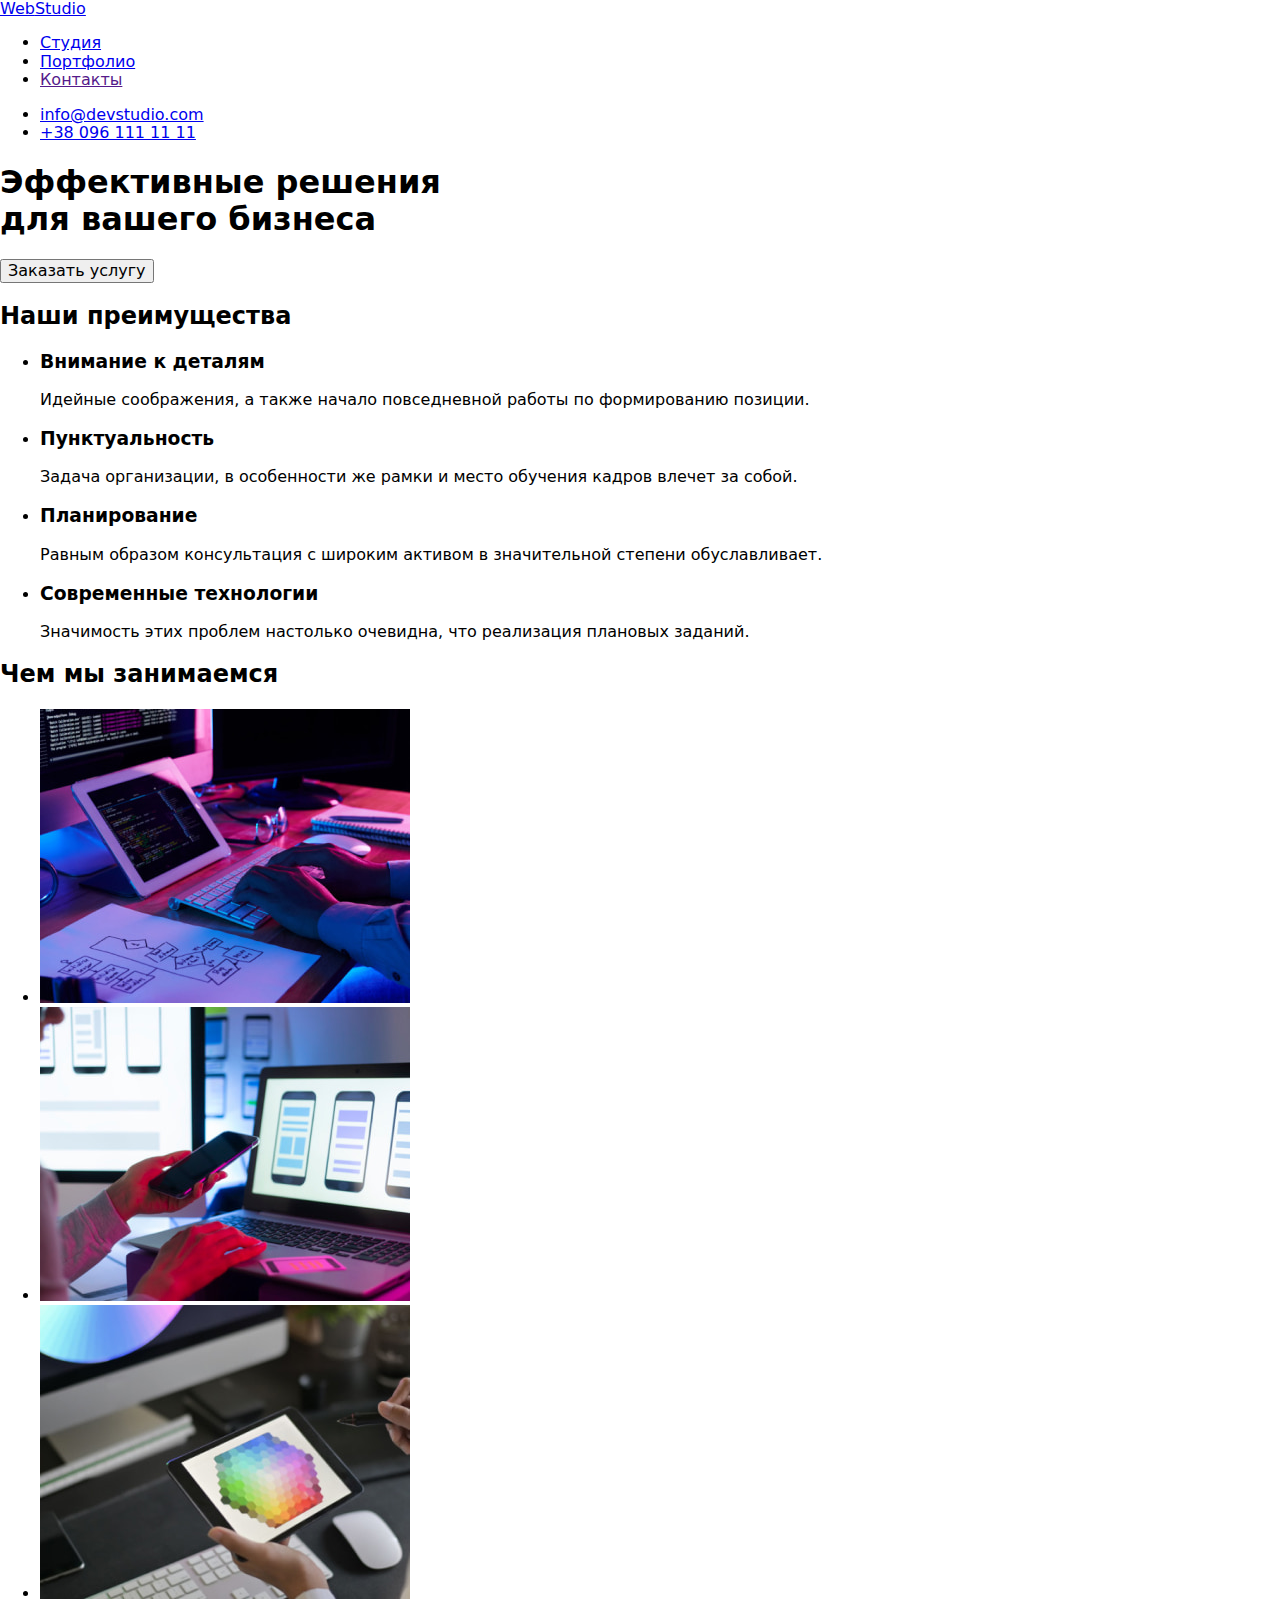
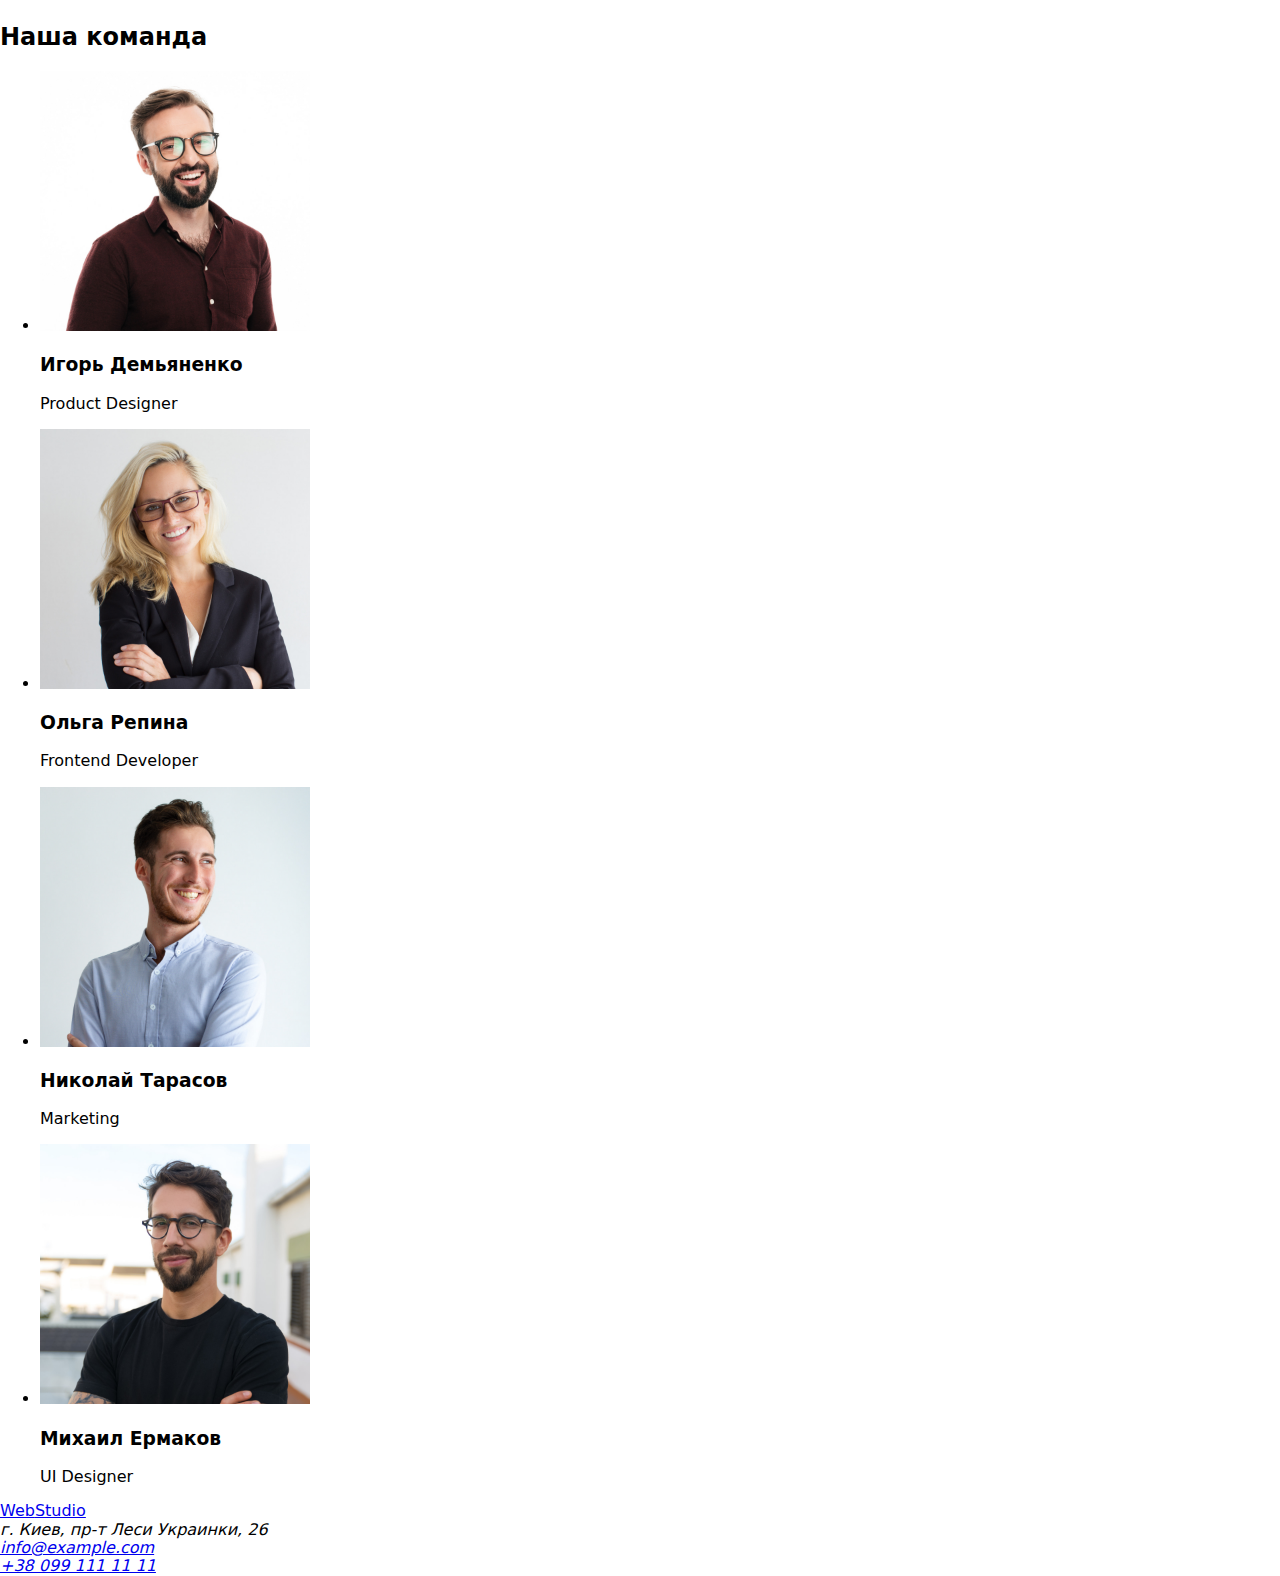
==== index.html @ 4e8e7ebc "обновила index.html согласно позиционирования" ====
<!DOCTYPE html>
<html lang="ru">
  <head>
    <meta charset="UTF-8" />
    <meta http-equiv="X-UA-Compatible" content="IE=edge" />
    <meta name="viewport" content="width=device-width, initial-scale=1.0" />
    <title>Document</title>
    <link rel="preconnect" href="https://fonts.googleapis.com" />
    <link rel="preconnect" href="https://fonts.gstatic.com" crossorigin />
    <link
      href="https://fonts.googleapis.com/css2?family=Raleway:wght@700&family=Roboto:wght@400;500;700;900&display=swap"
      rel="stylesheet"
    />
    <link rel="stylesheet" href="https://cdnjs.cloudflare.com/ajax/libs/modern-normalize/1.1.0/modern-normalize.min.css">
    <link rel="stylesheet" href="./css/styles.css" />
  </head>
  <body class="page">
    <!--Шапка сайта-->
    <header class="page-header">
      <div class="container">
      <nav class="navigation">
        <a href="./index.html" lang="en" class="logo"
          ><span class="accent">Web</span>Studio</a
        >
        <ul class="site-nav">
          <li><a href="./index.html" class="link current">Студия</a></li>
          <li><a href="./portfolio.html" class="link">Портфолио</a></li>
          <li><a href="" class="link">Контакты</a></li>
        </ul>
      </nav>
      <ul class="auth-nav">
        <li>
          <a href="mailto:info@devstudio.com" class="link"
            >info@devstudio.com</a
          >
        </li>
        <li><a href="tel:+380961111111" class="link">+38 096 111 11 11</a></li>
      </ul>
    </div>
    </header>
    <div class="container"></div>

    <main>
      <!--Секция заказать услугу-->
      <section class="hero">
        <div class="container">
        <h1 class="hero-title">
          Эффективные решения <br />
          для вашего бизнеса
        </h1>
        <button type="button" class="hero-button">Заказать услугу</button>
      </div>
      </section>
      <!--Секция наши преимущества-->
      <section class="section no-bottom-padding">
        <div class="container">
        <h2 class="section-title">Наши преимущества</h2>
        <ul class="features">
          <li>
            <h3 class="title">Внимание к деталям</h3>
            <p class="text">
              Идейные соображения, а также начало повседневной работы по
              формированию позиции.
            </p>
          </li>
          <li>
            <h3 class="title">Пунктуальность</h3>
            <p class="text">
              Задача организации, в особенности же рамки и место обучения кадров
              влечет за собой.
            </p>
          </li>
          <li>
            <h3 class="title">Планирование</h3>
            <p class="text">
              Равным образом консультация с широким активом в значительной
              степени обуславливает.
            </p>
          </li>
          <li>
            <h3 class="title">Современные технологии</h3>
            <p class="text">
              Значимость этих проблем настолько очевидна, что реализация
              плановых заданий.
            </p>
          </li>
        </ul>
      </div>
      </section>
      <!--Секция чем мы занимаемся-->
      <section class="section">
        <div class="container">
        <h2 class="section-title">Чем мы занимаемся</h2>
        <ul class="work">
          <li>
            <img
              src="./images/img11.jpg"
              alt="пальцы рук печатают на клавиатуре"
              width="370"
              height="294"
            />
          </li>
          <li>
            <img
              src="./images/img12.jpg"
              alt="в левой руке телефон, пальцами правой руки водит по тачпаду макбука"
              width="370"
              height="294"
            />
          </li>
          <li>
            <img
              src="./images/img13.jpg"
              alt="в левой руке планшет, на экране которого электронная цветовая палитра"
              width="370"
              height="294"
            />
          </li>
        </ul>
      </div>
      </section>
      <!--Секция наша команда-->
      <section class="section-team">
        <div class="container">
        <h2 class="section-title">Наша команда</h2>
        <ul class="team">
          <li class="card">
            <img
              src="./images/igor.jpg"
              alt="улыбающийся молодой русый мужчина с бородой в очках"
              width="270"
              height="260"
            />
            <h3 class="title">Игорь Демьяненко</h3>
            <p class="position">Product Designer</p>
          </li>
          <li class="card">
            <img
              src="./images/olya.jpg"
              alt="улыбающаяся молодая девушка блондинка в очках с веснушками"
              width="270"
              height="260"
            />
            <h3 class="title">Ольга Репина</h3>
            <p class="position">Frontend Developer</p>
          </li>
          <li class="card">
            <img
              src="./images/kolya.jpg"
              alt="улыбающийся молодой рыжий мужчина с бородкой"
              width="270"
              height="260"
            />
            <h3 class="title">Николай Тарасов</h3>
            <p class="position">Marketing</p>
          </li>
          <li class="card">
            <img
              src="./images/misha.jpg"
              alt="молодой мужчина брюнет в очках"
              width="270"
              height="260"
            />
            <h3 class="title">Михаил Ермаков</h3>
            <p class="position">UI Designer</p>
          </li>
        </ul>
      </div>
      </section>
    </main>
    <!--Футер-->
    <footer class="footer">
      <div class="container">
      <a href="./index.html" lang="en" class="footer-logo"
        ><span class="accent">Web</span>Studio</a
      >
      <address class="adress">
        <span class="postal">г. Киев, пр-т Леси Украинки, 26</span><br />
        <a href="mailto:info@example.com" class="email">info@example.com</a
        ><br />
        <a href="tel:+380991111111" class="tel">+38 099 111 11 11</a>
      </address>
    </div>
    </footer>
  </body>
</html>
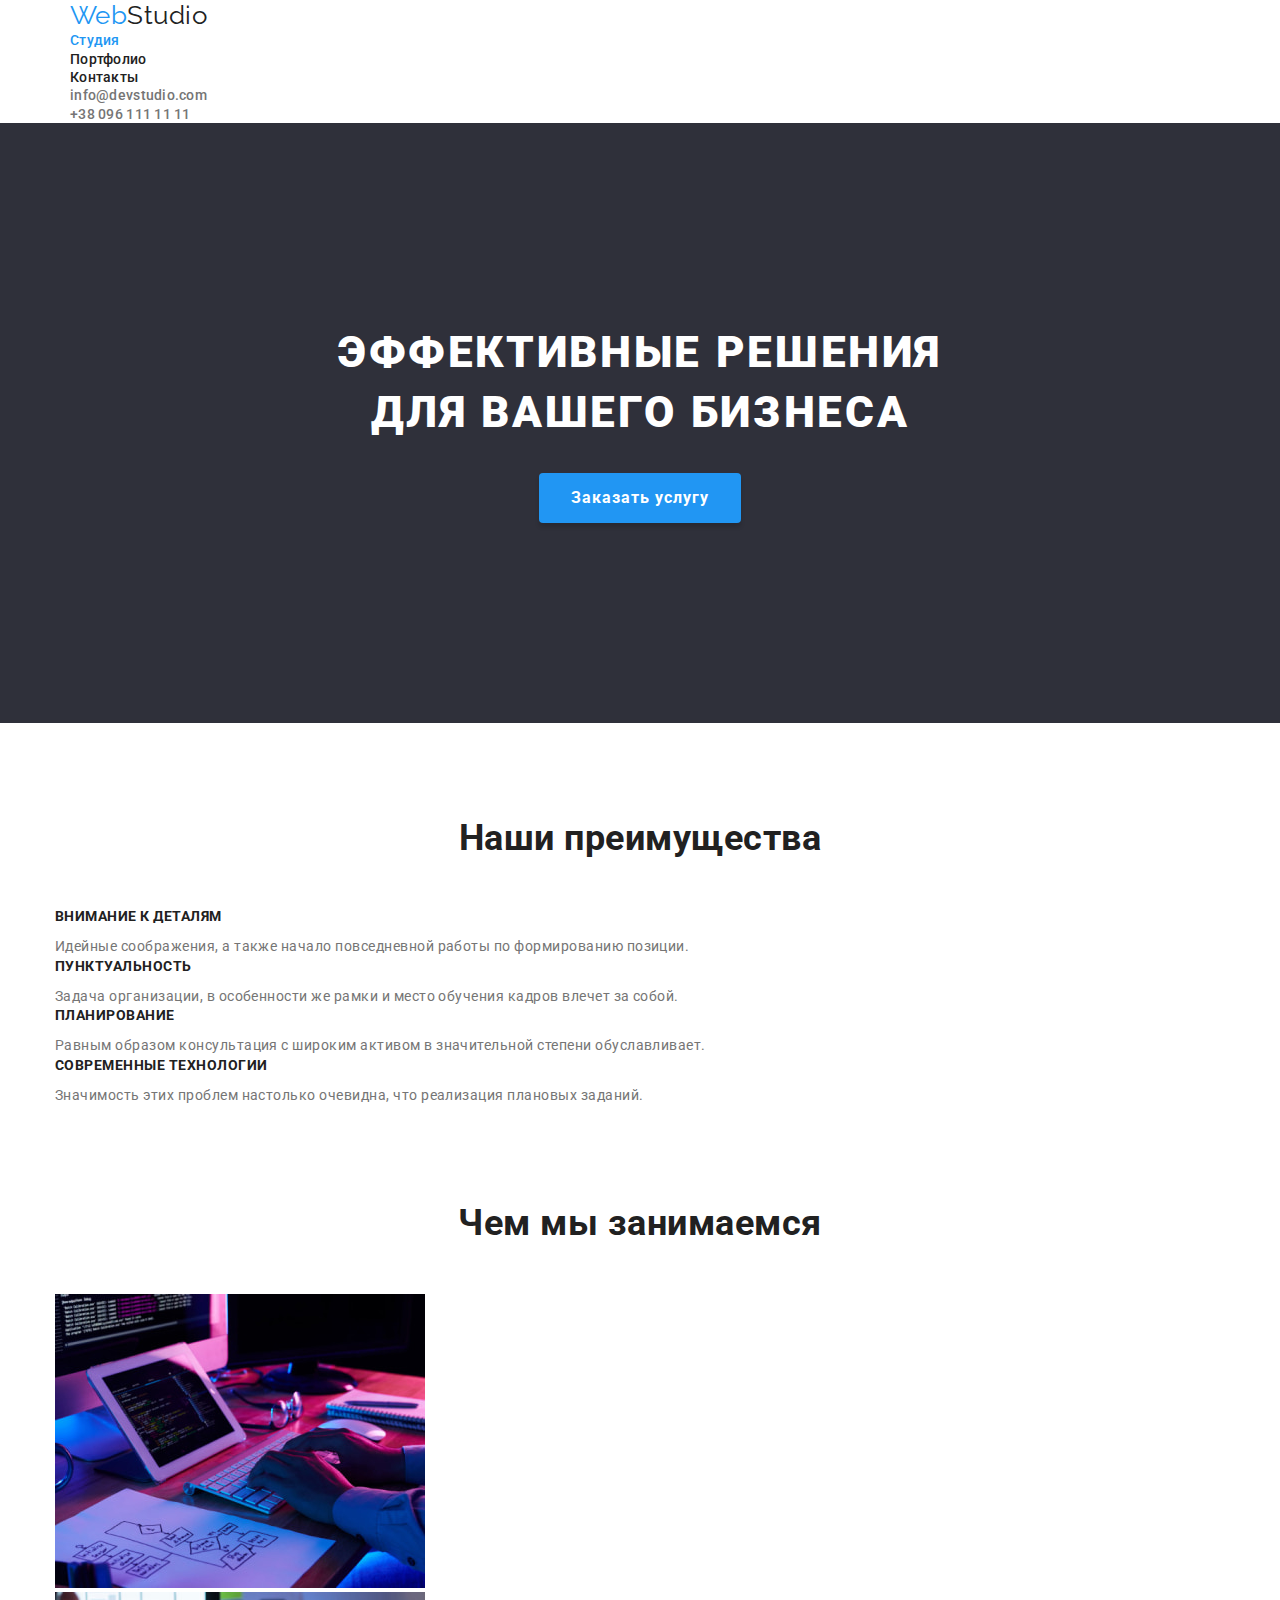
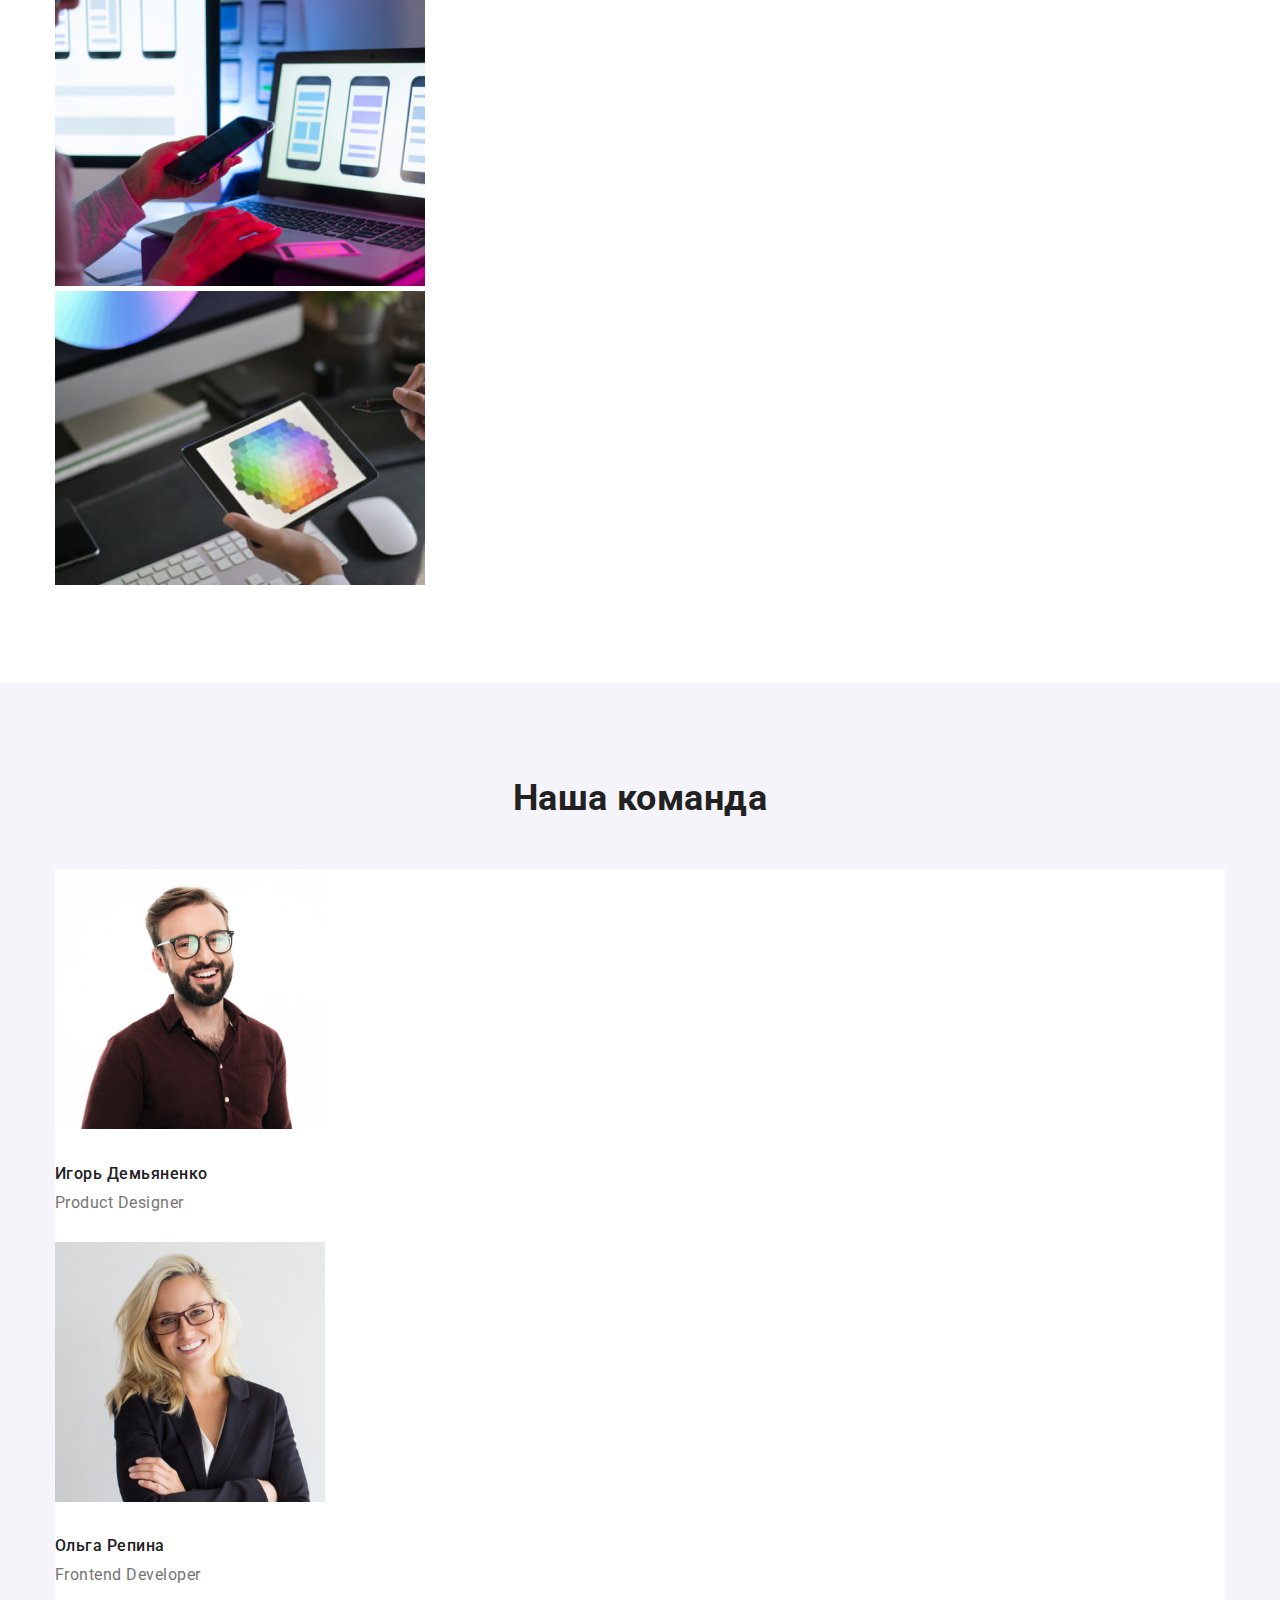
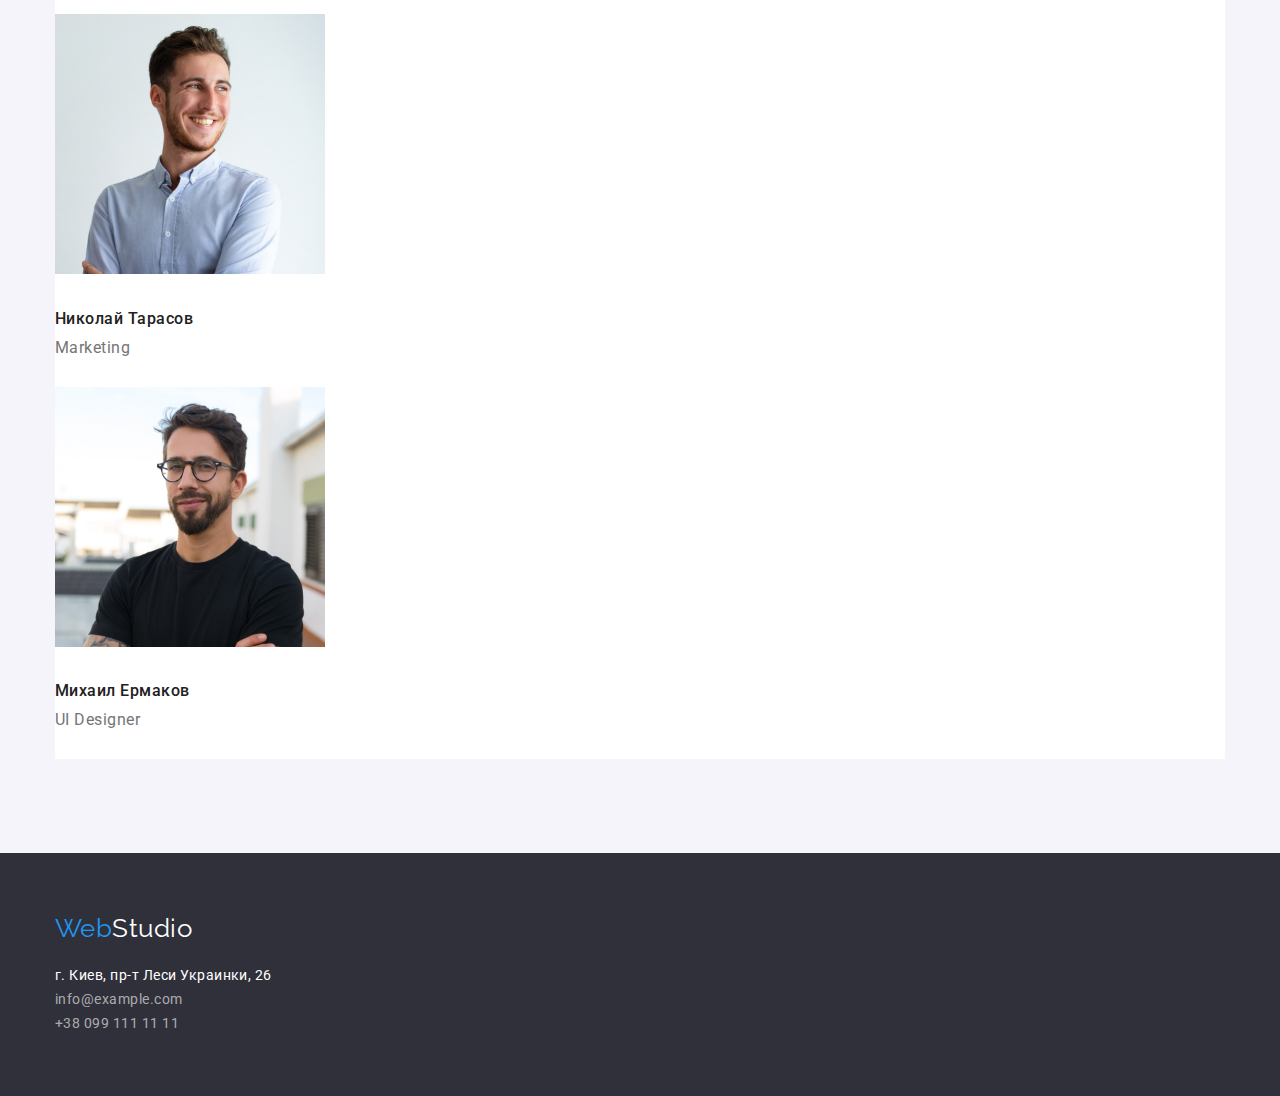
==== commit dd95799d: "обновила index.html" ====
--- a/index.html
+++ b/index.html
@@ -17,28 +17,27 @@
   <body class="page">
     <!--Шапка сайта-->
     <header class="page-header">
-      <div class="container">
+      <div class="container main-nav">
       <nav class="navigation">
         <a href="./index.html" lang="en" class="logo"
           ><span class="accent">Web</span>Studio</a
         >
         <ul class="site-nav">
-          <li><a href="./index.html" class="link current">Студия</a></li>
-          <li><a href="./portfolio.html" class="link">Портфолио</a></li>
-          <li><a href="" class="link">Контакты</a></li>
+          <li class="item"><a href="./index.html" class="link current">Студия</a></li>
+          <li class="item"><a href="./portfolio.html" class="link">Портфолио</a></li>
+          <li class="item"><a href="" class="link">Контакты</a></li>
         </ul>
-      </nav>
+      </nav> 
       <ul class="auth-nav">
-        <li>
+        <li class="item">
           <a href="mailto:info@devstudio.com" class="link"
             >info@devstudio.com</a
           >
         </li>
-        <li><a href="tel:+380961111111" class="link">+38 096 111 11 11</a></li>
+        <li class="item"><a href="tel:+380961111111" class="link shadow">+38 096 111 11 11</a></li>
       </ul>
     </div>
     </header>
-    <div class="container"></div>
 
     <main>
       <!--Секция заказать услугу-->
@@ -53,31 +52,31 @@
       </section>
       <!--Секция наши преимущества-->
       <section class="section no-bottom-padding">
-        <div class="container">
+        <div class="container ">
         <h2 class="section-title">Наши преимущества</h2>
         <ul class="features">
-          <li>
+          <li class="item">
             <h3 class="title">Внимание к деталям</h3>
             <p class="text">
               Идейные соображения, а также начало повседневной работы по
               формированию позиции.
             </p>
           </li>
-          <li>
+          <li class="item">
             <h3 class="title">Пунктуальность</h3>
             <p class="text">
               Задача организации, в особенности же рамки и место обучения кадров
               влечет за собой.
             </p>
           </li>
-          <li>
+          <li class="item">
             <h3 class="title">Планирование</h3>
             <p class="text">
               Равным образом консультация с широким активом в значительной
               степени обуславливает.
             </p>
           </li>
-          <li>
+          <li class="item">
             <h3 class="title">Современные технологии</h3>
             <p class="text">
               Значимость этих проблем настолько очевидна, что реализация
@@ -92,24 +91,24 @@
         <div class="container">
         <h2 class="section-title">Чем мы занимаемся</h2>
         <ul class="work">
-          <li>
-            <img
+          <li class="item">
+            <img class="image"
               src="./images/img11.jpg"
               alt="пальцы рук печатают на клавиатуре"
               width="370"
               height="294"
             />
           </li>
-          <li>
-            <img
+          <li class="item">
+            <img class="image"
               src="./images/img12.jpg"
               alt="в левой руке телефон, пальцами правой руки водит по тачпаду макбука"
               width="370"
               height="294"
             />
           </li>
-          <li>
-            <img
+          <li class="item">
+            <img class="image"
               src="./images/img13.jpg"
               alt="в левой руке планшет, на экране которого электронная цветовая палитра"
               width="370"
@@ -125,7 +124,7 @@
         <h2 class="section-title">Наша команда</h2>
         <ul class="team">
           <li class="card">
-            <img
+            <img class="image"
               src="./images/igor.jpg"
               alt="улыбающийся молодой русый мужчина с бородой в очках"
               width="270"
@@ -135,7 +134,7 @@
             <p class="position">Product Designer</p>
           </li>
           <li class="card">
-            <img
+            <img class="image"
               src="./images/olya.jpg"
               alt="улыбающаяся молодая девушка блондинка в очках с веснушками"
               width="270"
@@ -145,7 +144,7 @@
             <p class="position">Frontend Developer</p>
           </li>
           <li class="card">
-            <img
+            <img class="image"
               src="./images/kolya.jpg"
               alt="улыбающийся молодой рыжий мужчина с бородкой"
               width="270"
@@ -155,7 +154,7 @@
             <p class="position">Marketing</p>
           </li>
           <li class="card">
-            <img
+            <img class="image"
               src="./images/misha.jpg"
               alt="молодой мужчина брюнет в очках"
               width="270"
--- a/css/styles.css
+++ b/css/styles.css
@@ -0,0 +1,317 @@
+/* Цвет основного текста #212121 */
+/* Цвет выделений #2196F3 */
+/* цвет текста героя #FFFFFF */
+/* Цвет фона вторичный  #2F303A; */
+/* Цвет фона Наша команда #F5F4F */
+/* цвет параграфов в преимуществах #2F303A */
+/* Цвет фона кнопок #3F5F4FA */
+
+:root {
+  --primary-text-color: #757575;
+  --title-text-color: #212121;
+  --accent-color: #2196f3;
+  --primary-white-color: #ffffff;
+  --secondary-bcg-color: #f5f4fa;
+  --thirdly-bcg-color: #2f303a;
+}
+
+html {
+  box-sizing: border-box;
+}
+
+*,
+*::before,
+*::after {
+  box-sizing: inherit;
+}
+
+/* Cтили для index.html */
+
+.page {
+  background-color: var(--primary-white-color);
+  color: var(--primary-text-color);
+
+  font-family: Roboto, sans-serif;
+  letter-spacing: 0.03em;
+
+}
+
+ul {
+  list-style: none;
+  padding: 0;
+  margin: 0;
+}
+
+.container {
+  width: 1200px;
+  margin: 0 auto;
+  padding-left: 15px;
+  padding-right: 15px;
+
+}
+
+.section{
+  padding-top: 94px;
+  padding-bottom: 94px;
+}
+
+section.no-bottom-padding{
+  padding-bottom: 0;
+}
+
+
+.section-title {
+  color: var(--title-text-color);
+  margin-top: 0;
+  margin-bottom: 50px;
+  
+  font-size: 36px;
+  line-height: 1.17;
+  text-align: center;
+}
+
+/* Header */
+.page-header .navigation {
+  width: 1200px;
+  margin: 0 auto;
+  padding-left: 15px;
+  padding-right: 15px;
+}
+/* logo */
+.logo {
+  color: var(--title-text-color);
+
+  font-family: Raleway, sans-serif;
+  font-size: 26px;
+  line-height: 1.2;
+  text-decoration: none;
+}
+.logo .accent {
+  color: var(--accent-color);
+}
+
+/* site nav */
+.site-nav .link {
+  color: var(--title-text-color);
+
+  font-weight: 500;
+  font-size: 14px;
+  line-height: 1.15;
+  letter-spacing: 0.02em;
+  text-decoration: none;
+}
+.site-nav .link:hover,
+.site-nav .link:focus {
+  color: var(--accent-color);
+}
+
+.site-nav .link.current {
+  color: var(--accent-color);
+}
+/* auth-nav */
+
+.auth-nav {
+  width: 1200px;
+  margin: 0 auto;
+  padding-left: 15px;
+  padding-right: 15px;
+}
+.auth-nav .link {
+  color: var(--primary-text-color);
+
+  font-weight: 500;
+  font-size: 14px;
+  line-height: 1.15;
+  letter-spacing: 0.02em;
+  text-decoration: none;
+}
+.auth-nav .link:hover,
+.auth-nav .link:focus {
+  color: var(--accent-color);
+}
+
+/* hero */
+.hero {
+  background-color: var(--thirdly-bcg-color);
+  text-align: center;
+  padding-top: 200px;
+  padding-bottom: 200px;
+}
+.hero-title {
+  color: var(--primary-white-color);
+  margin-top: 0;
+  margin-bottom: 30px;
+
+  font-weight: 900;
+  font-size: 44px;
+  line-height: 1.36;
+  text-align: center;
+  letter-spacing: 0.06em;
+  text-transform: uppercase;
+}
+.hero-button {
+  color: var(--primary-white-color);
+  background-color: var(--accent-color);
+  cursor: pointer;
+
+  font-family: inherit;
+  font-weight: 700;
+  font-size: 16px;
+  line-height: 1.87;
+
+  display: inline-block;
+  min-width: 200px;
+  align-items: center;
+  text-align: center;
+  letter-spacing: 0.06em;
+  border: 0;
+  padding: 10px 32px;
+
+  box-shadow: 0px 4px 4px rgba(0, 0, 0, 0.15);
+  border-radius: 4px;
+
+
+}
+
+/* Features */
+.features .title {
+  color: var(--title-text-color);
+  margin-top: 0;
+  margin-bottom: 10px;
+
+  font-size: 14px;
+  line-height: 1.14;
+  text-transform: uppercase;
+}
+
+.features .text {
+  margin-top: 0;
+  margin-bottom: 0;
+  font-size: 14px;
+  line-height: 1.7;
+}
+
+/* Work */
+.work {
+  margin-top: 0;
+}
+
+/* Team */
+.section-team{
+  background-color: var(--secondary-bcg-color);
+  padding-top: 94px;
+  padding-bottom: 94px;
+}
+
+.team {
+  background-color: var(--primary-white-color);
+}
+
+.team .card{
+  padding-top: 0;
+  padding-bottom: 30px;
+}
+
+.team .title {
+  color: var(--title-text-color);
+
+  margin-top: 30px;
+  margin-bottom: 10px;
+
+  font-weight: 500;
+  font-size: 16px;
+  line-height: 1.19;
+}
+
+.team .position {
+  font-size: 16px;
+  line-height: 1.19;
+  margin-top: 0;
+  margin-bottom: 0;
+}
+
+/* Footer */
+.footer {
+  background-color: var(--thirdly-bcg-color);
+  padding-top: 60px;
+  padding-bottom: 60px;
+}
+.footer-logo {
+  color: var(--primary-white-color);
+
+  font-family: Raleway;
+  font-size: 26px;
+  line-height: 1.19;
+  text-decoration: none;
+
+}
+.footer .accent {
+  color: var(--accent-color);
+}
+
+address {
+  font-style: normal;
+  font-size: 14px;
+  line-height: 1.71;
+  margin-top: 20px;
+}
+.adress .postal {
+  color: var(--primary-white-color);
+  margin-bottom: 9px;
+}
+.adress .email {
+  color: rgba(255, 255, 255, 0.6);
+  text-decoration: none;
+  margin-bottom: 9px;
+}
+.adress .tel {
+  color: rgba(255, 255, 255, 0.6);
+  text-decoration: none;
+}
+
+.adress .email:hover,
+.adress .email:focus {
+    color: var(--accent-color)
+}
+
+.adress .tel:hover,
+.adress .tel:focus {
+    color: var(--accent-color)
+}
+
+
+/* Стили для portfolio.html */
+
+.fields .button {
+  color: var(--title-text-color);
+  background-color: var(--secondary-bcg-color);
+  cursor: pointer;
+
+  font-family: inherit;
+  font-weight: 500;
+  font-size: 16px;
+  line-height: 1.62;
+}
+.fields .button:hover,
+.fields .button:focus {
+  color: var(--primary-white-color);
+  background-color: var(--accent-color);
+}
+
+.project-list .link {
+  text-decoration: none;
+}
+.project-list .title {
+  color: var(--title-text-color);
+
+  font-size: 18px;
+  line-height: 2;
+  letter-spacing: 0.06em;
+}
+
+.project-list .text {
+  color: var(--primary-text-color);
+
+  font-size: 16px;
+  line-height: 1.88;
+}
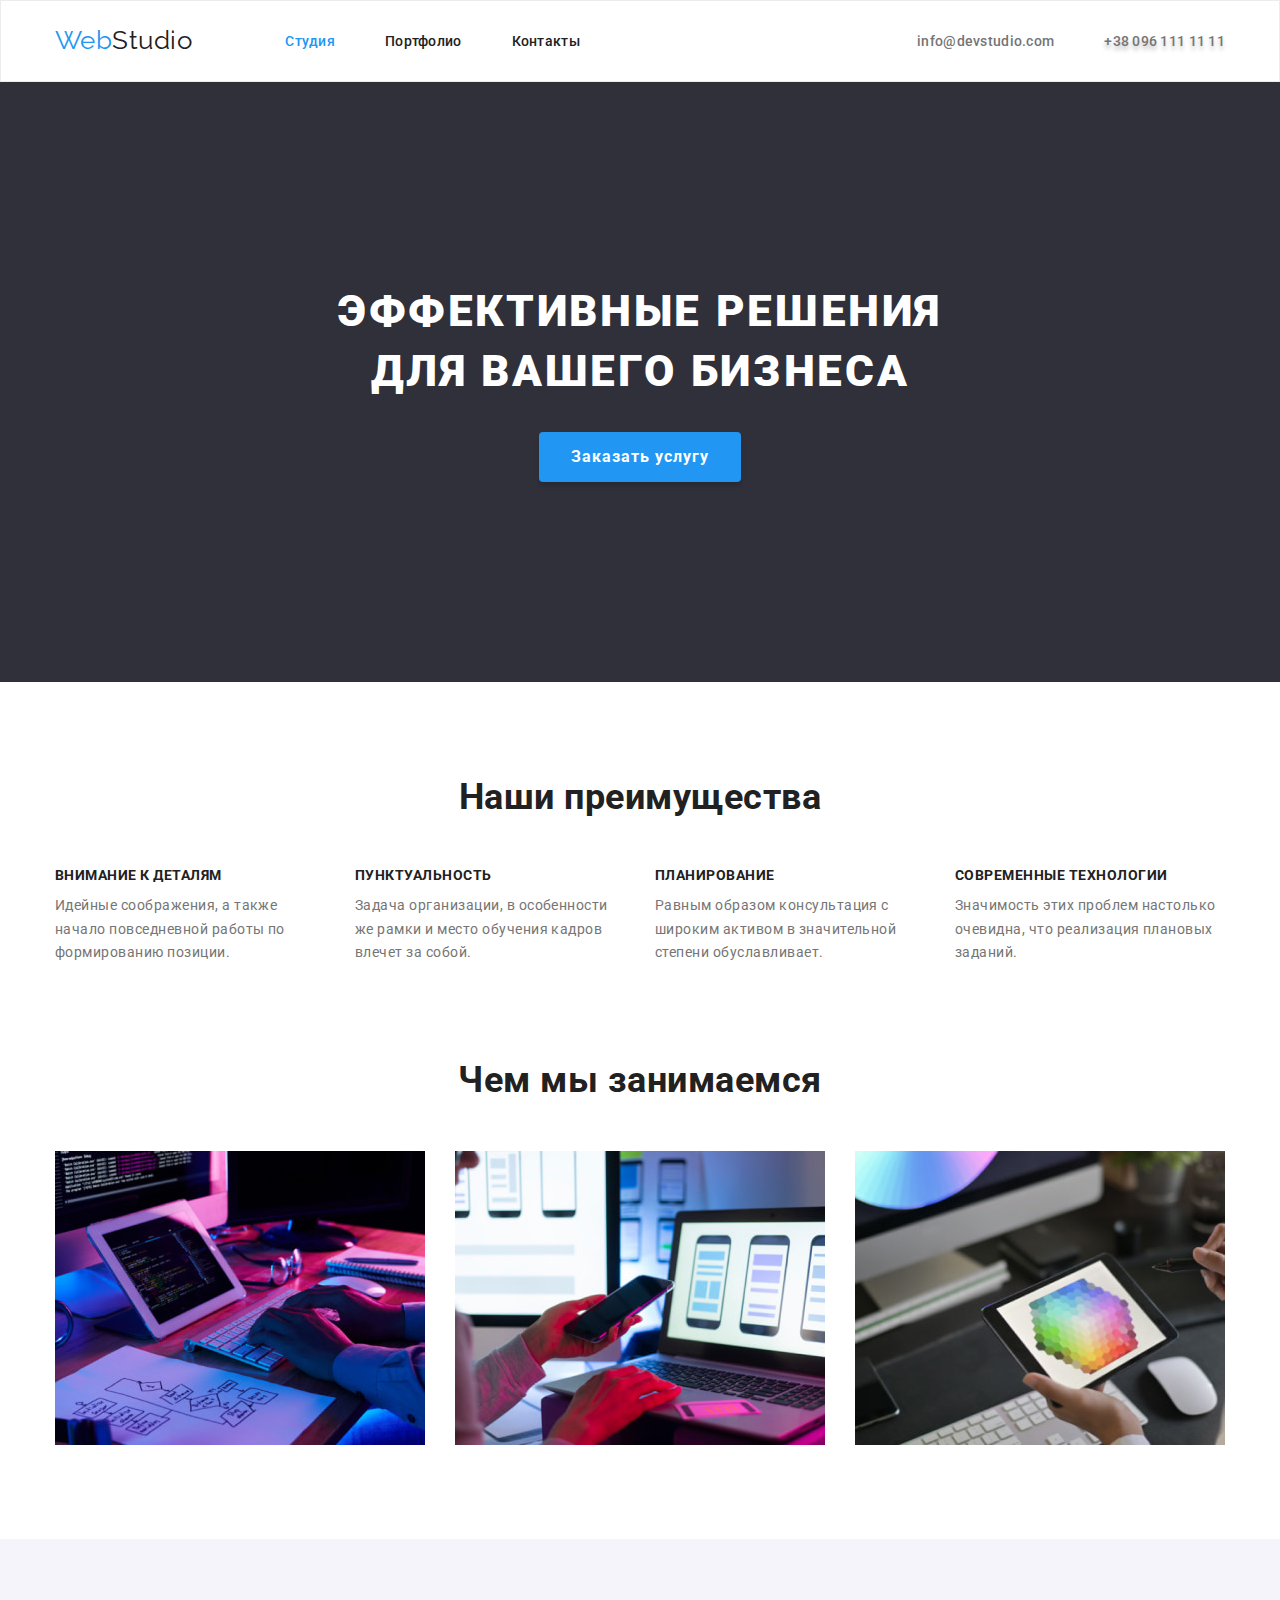
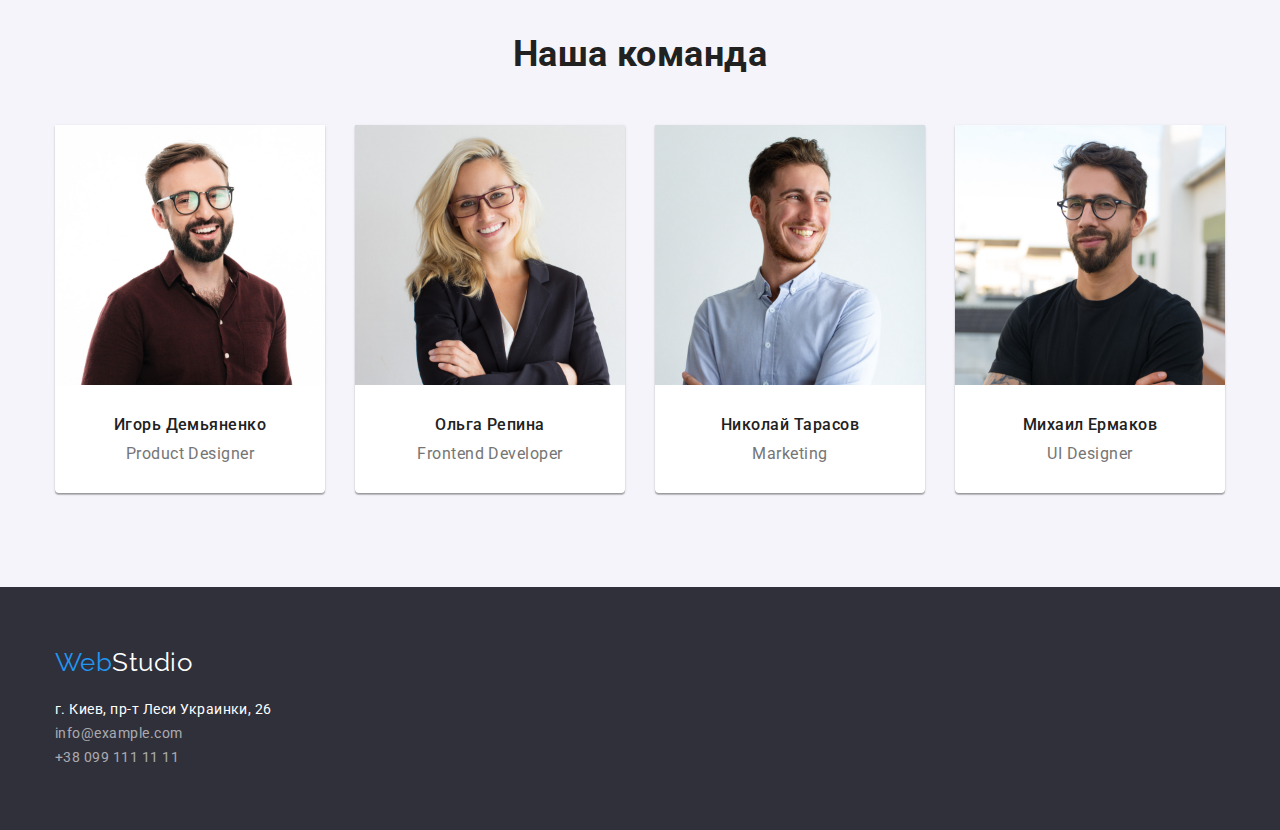
==== commit 66a3bab9: "обновила index.html" ====
--- a/index.html
+++ b/index.html
@@ -11,175 +11,193 @@
       href="https://fonts.googleapis.com/css2?family=Raleway:wght@700&family=Roboto:wght@400;500;700;900&display=swap"
       rel="stylesheet"
     />
-    <link rel="stylesheet" href="https://cdnjs.cloudflare.com/ajax/libs/modern-normalize/1.1.0/modern-normalize.min.css">
+    <link
+      rel="stylesheet"
+      href="https://cdnjs.cloudflare.com/ajax/libs/modern-normalize/1.1.0/modern-normalize.min.css"
+    />
     <link rel="stylesheet" href="./css/styles.css" />
   </head>
   <body class="page">
     <!--Шапка сайта-->
     <header class="page-header">
       <div class="container main-nav">
-      <nav class="navigation">
-        <a href="./index.html" lang="en" class="logo"
-          ><span class="accent">Web</span>Studio</a
-        >
-        <ul class="site-nav">
-          <li class="item"><a href="./index.html" class="link current">Студия</a></li>
-          <li class="item"><a href="./portfolio.html" class="link">Портфолио</a></li>
-          <li class="item"><a href="" class="link">Контакты</a></li>
+        <nav class="navigation">
+          <a href="./index.html" lang="en" class="logo"
+            ><span class="accent">Web</span>Studio</a
+          >
+          <ul class="site-nav">
+            <li class="item">
+              <a href="./index.html" class="link current">Студия</a>
+            </li>
+            <li class="item">
+              <a href="./portfolio.html" class="link">Портфолио</a>
+            </li>
+            <li class="item"><a href="" class="link">Контакты</a></li>
+          </ul>
+        </nav>
+        <ul class="auth-nav">
+          <li class="item">
+            <a href="mailto:info@devstudio.com" class="link"
+              >info@devstudio.com</a
+            >
+          </li>
+          <li class="item">
+            <a href="tel:+380961111111" class="link shadow"
+              >+38 096 111 11 11</a
+            >
+          </li>
         </ul>
-      </nav> 
-      <ul class="auth-nav">
-        <li class="item">
-          <a href="mailto:info@devstudio.com" class="link"
-            >info@devstudio.com</a
-          >
-        </li>
-        <li class="item"><a href="tel:+380961111111" class="link shadow">+38 096 111 11 11</a></li>
-      </ul>
-    </div>
+      </div>
     </header>
 
     <main>
       <!--Секция заказать услугу-->
       <section class="hero">
         <div class="container">
-        <h1 class="hero-title">
-          Эффективные решения <br />
-          для вашего бизнеса
-        </h1>
-        <button type="button" class="hero-button">Заказать услугу</button>
-      </div>
+          <h1 class="hero-title">
+            Эффективные решения <br />
+            для вашего бизнеса
+          </h1>
+          <button type="button" class="hero-button">Заказать услугу</button>
+        </div>
       </section>
       <!--Секция наши преимущества-->
       <section class="section no-bottom-padding">
-        <div class="container ">
-        <h2 class="section-title">Наши преимущества</h2>
-        <ul class="features">
-          <li class="item">
-            <h3 class="title">Внимание к деталям</h3>
-            <p class="text">
-              Идейные соображения, а также начало повседневной работы по
-              формированию позиции.
-            </p>
-          </li>
-          <li class="item">
-            <h3 class="title">Пунктуальность</h3>
-            <p class="text">
-              Задача организации, в особенности же рамки и место обучения кадров
-              влечет за собой.
-            </p>
-          </li>
-          <li class="item">
-            <h3 class="title">Планирование</h3>
-            <p class="text">
-              Равным образом консультация с широким активом в значительной
-              степени обуславливает.
-            </p>
-          </li>
-          <li class="item">
-            <h3 class="title">Современные технологии</h3>
-            <p class="text">
-              Значимость этих проблем настолько очевидна, что реализация
-              плановых заданий.
-            </p>
-          </li>
-        </ul>
-      </div>
+        <div class="container">
+          <h2 class="section-title">Наши преимущества</h2>
+          <ul class="features">
+            <li class="item">
+              <h3 class="title">Внимание к деталям</h3>
+              <p class="text">
+                Идейные соображения, а также начало повседневной работы по
+                формированию позиции.
+              </p>
+            </li>
+            <li class="item">
+              <h3 class="title">Пунктуальность</h3>
+              <p class="text">
+                Задача организации, в особенности же рамки и место обучения
+                кадров влечет за собой.
+              </p>
+            </li>
+            <li class="item">
+              <h3 class="title">Планирование</h3>
+              <p class="text">
+                Равным образом консультация с широким активом в значительной
+                степени обуславливает.
+              </p>
+            </li>
+            <li class="item">
+              <h3 class="title">Современные технологии</h3>
+              <p class="text">
+                Значимость этих проблем настолько очевидна, что реализация
+                плановых заданий.
+              </p>
+            </li>
+          </ul>
+        </div>
       </section>
       <!--Секция чем мы занимаемся-->
       <section class="section">
         <div class="container">
-        <h2 class="section-title">Чем мы занимаемся</h2>
-        <ul class="work">
-          <li class="item">
-            <img class="image"
-              src="./images/img11.jpg"
-              alt="пальцы рук печатают на клавиатуре"
-              width="370"
-              height="294"
-            />
-          </li>
-          <li class="item">
-            <img class="image"
-              src="./images/img12.jpg"
-              alt="в левой руке телефон, пальцами правой руки водит по тачпаду макбука"
-              width="370"
-              height="294"
-            />
-          </li>
-          <li class="item">
-            <img class="image"
-              src="./images/img13.jpg"
-              alt="в левой руке планшет, на экране которого электронная цветовая палитра"
-              width="370"
-              height="294"
-            />
-          </li>
-        </ul>
-      </div>
+          <h2 class="section-title">Чем мы занимаемся</h2>
+          <ul class="work">
+            <li class="item">
+              <img
+                class="image"
+                src="./images/img11.jpg"
+                alt="пальцы рук печатают на клавиатуре"
+                width="370"
+                height="294"
+              />
+            </li>
+            <li class="item">
+              <img
+                class="image"
+                src="./images/img12.jpg"
+                alt="в левой руке телефон, пальцами правой руки водит по тачпаду макбука"
+                width="370"
+                height="294"
+              />
+            </li>
+            <li class="item">
+              <img
+                class="image"
+                src="./images/img13.jpg"
+                alt="в левой руке планшет, на экране которого электронная цветовая палитра"
+                width="370"
+                height="294"
+              />
+            </li>
+          </ul>
+        </div>
       </section>
       <!--Секция наша команда-->
       <section class="section-team">
         <div class="container">
-        <h2 class="section-title">Наша команда</h2>
-        <ul class="team">
-          <li class="card">
-            <img class="image"
-              src="./images/igor.jpg"
-              alt="улыбающийся молодой русый мужчина с бородой в очках"
-              width="270"
-              height="260"
-            />
-            <h3 class="title">Игорь Демьяненко</h3>
-            <p class="position">Product Designer</p>
-          </li>
-          <li class="card">
-            <img class="image"
-              src="./images/olya.jpg"
-              alt="улыбающаяся молодая девушка блондинка в очках с веснушками"
-              width="270"
-              height="260"
-            />
-            <h3 class="title">Ольга Репина</h3>
-            <p class="position">Frontend Developer</p>
-          </li>
-          <li class="card">
-            <img class="image"
-              src="./images/kolya.jpg"
-              alt="улыбающийся молодой рыжий мужчина с бородкой"
-              width="270"
-              height="260"
-            />
-            <h3 class="title">Николай Тарасов</h3>
-            <p class="position">Marketing</p>
-          </li>
-          <li class="card">
-            <img class="image"
-              src="./images/misha.jpg"
-              alt="молодой мужчина брюнет в очках"
-              width="270"
-              height="260"
-            />
-            <h3 class="title">Михаил Ермаков</h3>
-            <p class="position">UI Designer</p>
-          </li>
-        </ul>
-      </div>
+          <h2 class="section-title">Наша команда</h2>
+          <ul class="team">
+            <li class="card">
+              <img
+                class="image"
+                src="./images/igor.jpg"
+                alt="улыбающийся молодой русый мужчина с бородой в очках"
+                width="270"
+                height="260"
+              />
+              <h3 class="title">Игорь Демьяненко</h3>
+              <p class="position">Product Designer</p>
+            </li>
+            <li class="card">
+              <img
+                class="image"
+                src="./images/olya.jpg"
+                alt="улыбающаяся молодая девушка блондинка в очках с веснушками"
+                width="270"
+                height="260"
+              />
+              <h3 class="title">Ольга Репина</h3>
+              <p class="position">Frontend Developer</p>
+            </li>
+            <li class="card">
+              <img
+                class="image"
+                src="./images/kolya.jpg"
+                alt="улыбающийся молодой рыжий мужчина с бородкой"
+                width="270"
+                height="260"
+              />
+              <h3 class="title">Николай Тарасов</h3>
+              <p class="position">Marketing</p>
+            </li>
+            <li class="card">
+              <img
+                class="image"
+                src="./images/misha.jpg"
+                alt="молодой мужчина брюнет в очках"
+                width="270"
+                height="260"
+              />
+              <h3 class="title">Михаил Ермаков</h3>
+              <p class="position">UI Designer</p>
+            </li>
+          </ul>
+        </div>
       </section>
     </main>
     <!--Футер-->
     <footer class="footer">
       <div class="container">
-      <a href="./index.html" lang="en" class="footer-logo"
-        ><span class="accent">Web</span>Studio</a
-      >
-      <address class="adress">
-        <span class="postal">г. Киев, пр-т Леси Украинки, 26</span><br />
-        <a href="mailto:info@example.com" class="email">info@example.com</a
-        ><br />
-        <a href="tel:+380991111111" class="tel">+38 099 111 11 11</a>
-      </address>
-    </div>
+        <a href="./index.html" lang="en" class="footer-logo"
+          ><span class="accent">Web</span>Studio</a
+        >
+        <address class="adress">
+          <span class="postal">г. Киев, пр-т Леси Украинки, 26</span><br />
+          <a href="mailto:info@example.com" class="email">info@example.com</a
+          ><br />
+          <a href="tel:+380991111111" class="tel">+38 099 111 11 11</a>
+        </address>
+      </div>
     </footer>
   </body>
 </html>
--- a/css/styles.css
+++ b/css/styles.css
@@ -47,7 +47,6 @@
   margin: 0 auto;
   padding-left: 15px;
   padding-right: 15px;
-
 }
 
 .section{
@@ -70,15 +69,33 @@
   text-align: center;
 }
 
+.image{
+display: block;
+}
+
 /* Header */
-.page-header .navigation {
-  width: 1200px;
-  margin: 0 auto;
-  padding-left: 15px;
-  padding-right: 15px;
-}
+.page-header{
+  border: 1px solid #ECECEC;
+}
+
+/* Navigation */
+.navigation{
+  display: flex;
+  align-items: center;
+  
+}
+.container.main-nav {
+  display: flex;
+  align-items: center;
+  justify-content: space-between;
+}
+
+
 /* logo */
 .logo {
+  display: block;
+  padding-top: 24px;
+  padding-bottom: 25px;
   color: var(--title-text-color);
 
   font-family: Raleway, sans-serif;
@@ -90,15 +107,29 @@
   color: var(--accent-color);
 }
 
+
+
 /* site nav */
+.site-nav{
+  display: flex;
+  margin-left: 93px;
+}
+
+.site-nav .item:not(:last-child){
+  margin-right: 50px;
+}
+
 .site-nav .link {
   color: var(--title-text-color);
 
+  display: block;
   font-weight: 500;
   font-size: 14px;
   line-height: 1.15;
   letter-spacing: 0.02em;
   text-decoration: none;
+  padding-top: 32px;
+  padding-bottom: 32px;
 }
 .site-nav .link:hover,
 .site-nav .link:focus {
@@ -111,10 +142,11 @@
 /* auth-nav */
 
 .auth-nav {
-  width: 1200px;
-  margin: 0 auto;
-  padding-left: 15px;
-  padding-right: 15px;
+  display: flex;
+}
+
+.auth-nav .item + .item{
+  margin-left: 50px;
 }
 .auth-nav .link {
   color: var(--primary-text-color);
@@ -130,6 +162,10 @@
   color: var(--accent-color);
 }
 
+.auth-nav .link.shadow{
+  text-shadow: 0px 4px 4px rgba(0, 0, 0, 0.25);
+}
+
 /* hero */
 .hero {
   background-color: var(--thirdly-bcg-color);
@@ -174,6 +210,17 @@
 }
 
 /* Features */
+.features{
+  display: flex;
+ justify-content: space-between;
+}
+
+.features .item{
+  width: 270px;
+}
+.features .item:not(:last-child){
+  margin-right: 30px;
+}
 .features .title {
   color: var(--title-text-color);
   margin-top: 0;
@@ -193,7 +240,12 @@
 
 /* Work */
 .work {
-  margin-top: 0;
+  display: flex;
+  margin-top: 0;
+  justify-content: center;
+}
+.work .item:not(:last-child){
+margin-right: 30px;
 }
 
 /* Team */
@@ -204,12 +256,22 @@
 }
 
 .team {
+  display: flex;
+  background-color: var(--secondary-bcg-color)
+}
+
+.team .card{
   background-color: var(--primary-white-color);
-}
-
-.team .card{
+  box-shadow: 0px 1px 3px rgba(0, 0, 0, 0.12), 0px 1px 1px rgba(0, 0, 0, 0.14), 0px 2px 1px rgba(0, 0, 0, 0.2);
+  border-radius: 0px 0px 4px 4px;
+  
+  width: 270px;
   padding-top: 0;
   padding-bottom: 30px;
+}
+
+.team .card:not(:last-child){
+  margin-right: 30px;
 }
 
 .team .title {
@@ -221,6 +283,7 @@
   font-weight: 500;
   font-size: 16px;
   line-height: 1.19;
+  text-align: center;
 }
 
 .team .position {
@@ -228,6 +291,7 @@
   line-height: 1.19;
   margin-top: 0;
   margin-bottom: 0;
+  text-align: center;
 }
 
 /* Footer */
@@ -257,16 +321,16 @@
 }
 .adress .postal {
   color: var(--primary-white-color);
-  margin-bottom: 9px;
 }
 .adress .email {
   color: rgba(255, 255, 255, 0.6);
   text-decoration: none;
-  margin-bottom: 9px;
+  margin-top: 9px;
 }
 .adress .tel {
   color: rgba(255, 255, 255, 0.6);
   text-decoration: none;
+  margin-top: 9px;
 }
 
 .adress .email:hover,
@@ -282,10 +346,34 @@
 
 /* Стили для portfolio.html */
 
+.section .portfolio-title{
+  margin: 0;
+
+  display: inline-block;
+}
+
+.section .fields{
+  display: flex;
+  margin-bottom: 34px;
+  justify-content: center;
+}
+
+.fields .item:not(:last-child){
+  margin-right: 8px;
+}
 .fields .button {
   color: var(--title-text-color);
   background-color: var(--secondary-bcg-color);
   cursor: pointer;
+
+  display: inline-block;
+  min-width: 73px;
+  text-align: center;
+  padding: 6px 22px;
+
+  box-shadow: 0px 3px 1px rgba(0, 0, 0, 0.1), 0px 1px 2px rgba(0, 0, 0, 0.08), 0px 2px 2px rgba(0, 0, 0, 0.12);
+  border-radius: 4px;
+  border: transparent;
 
   font-family: inherit;
   font-weight: 500;
@@ -298,11 +386,36 @@
   background-color: var(--accent-color);
 }
 
+.project-list {
+  display: flex;
+  flex-wrap: wrap;
+  margin: -15px;
+}
+.project-list .item{
+  width: 370px;
+  margin: 15px;
+}
+.project-list .item:nth-child(3n) {
+  margin-right: 0;
+}
+
+.project-list .item:nth-last-child(-n+3){
+  margin-bottom: 0;
+}
+
+.project-list .description{
+  border: 1px solid #EEEEEE;
+  padding: 20px 24px;
+}
+
+
 .project-list .link {
   text-decoration: none;
 }
 .project-list .title {
   color: var(--title-text-color);
+  margin-top: 0;
+  margin-bottom: 4px;
 
   font-size: 18px;
   line-height: 2;
@@ -311,6 +424,7 @@
 
 .project-list .text {
   color: var(--primary-text-color);
+  margin: 0;
 
   font-size: 16px;
   line-height: 1.88;
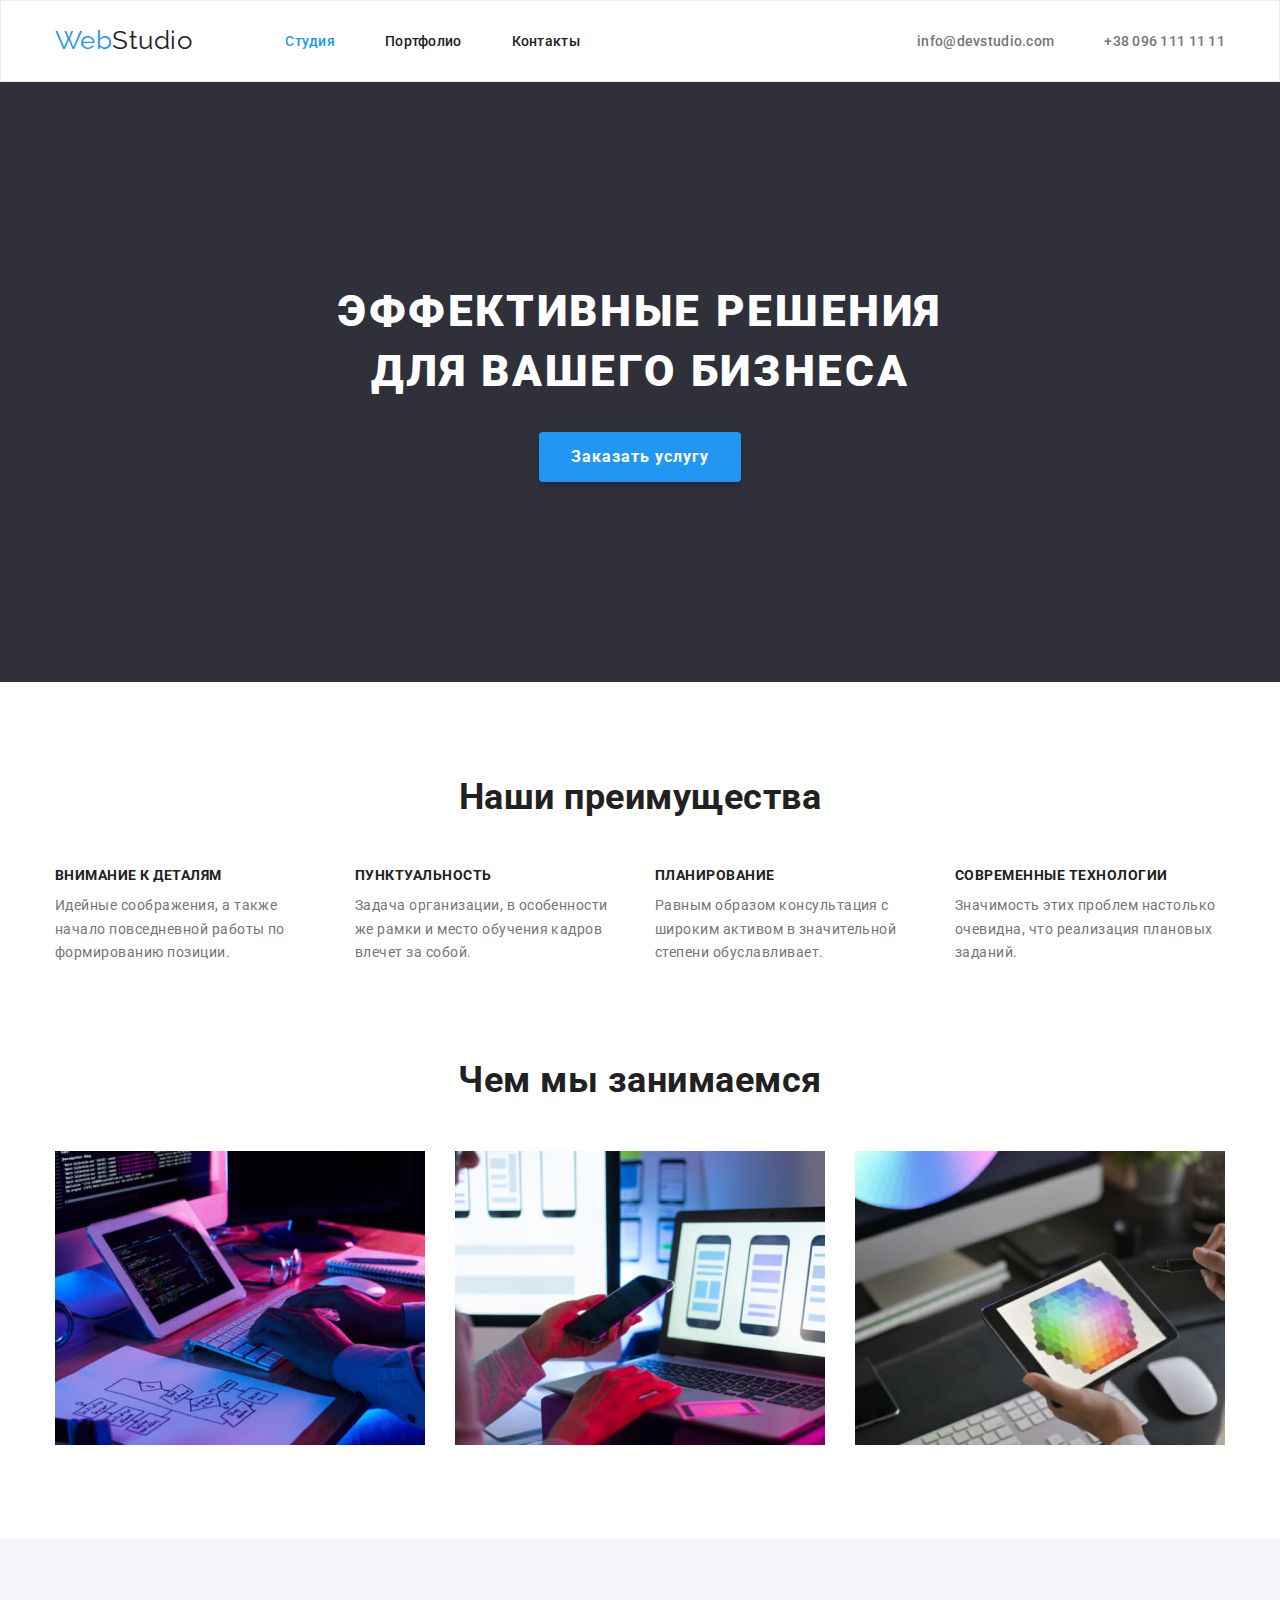
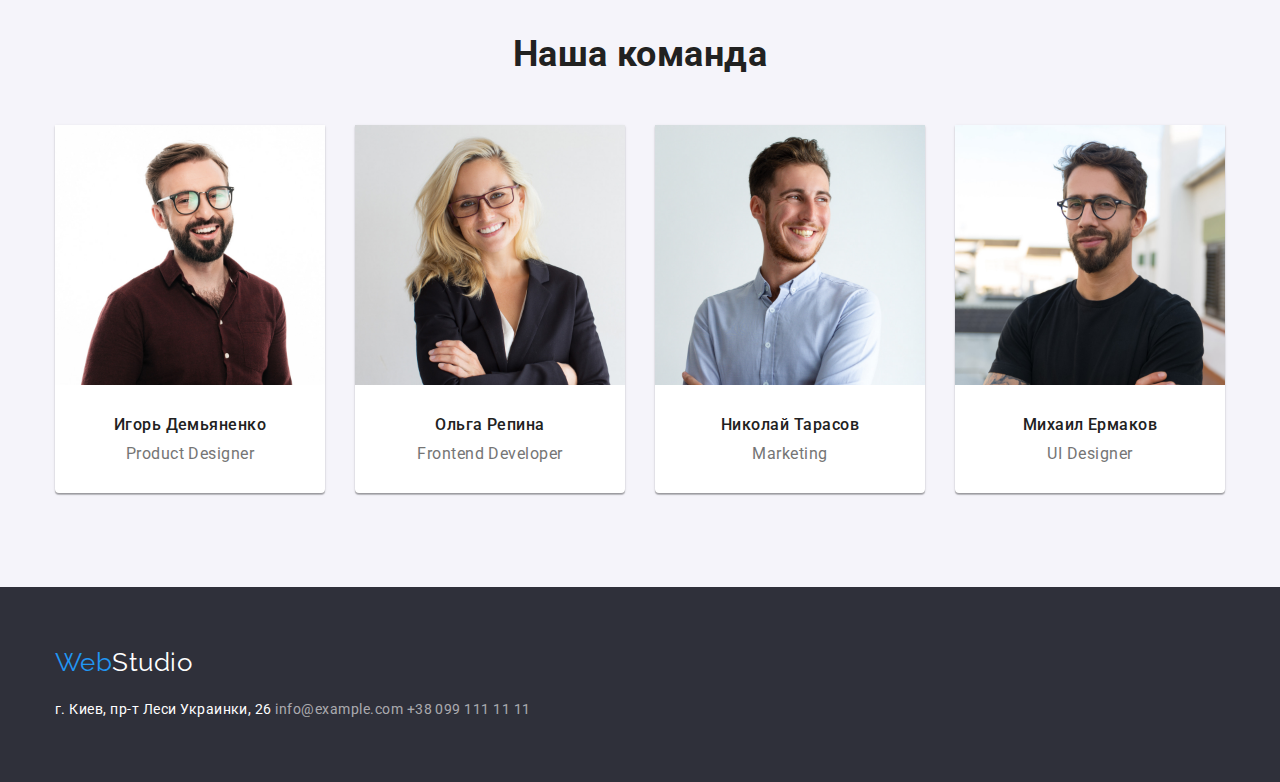
==== commit e228a705: "Внесла мелкие правки в index.html исходя из замечаний ментора" ====
--- a/index.html
+++ b/index.html
@@ -42,7 +42,7 @@
             >
           </li>
           <li class="item">
-            <a href="tel:+380961111111" class="link shadow"
+            <a href="tel:+380961111111" class="link"
               >+38 096 111 11 11</a
             >
           </li>
@@ -145,8 +145,10 @@
                 width="270"
                 height="260"
               />
+              <div class="card-description">
               <h3 class="title">Игорь Демьяненко</h3>
               <p class="position">Product Designer</p>
+            </div>
             </li>
             <li class="card">
               <img
@@ -156,8 +158,10 @@
                 width="270"
                 height="260"
               />
+              <div class="card-description">
               <h3 class="title">Ольга Репина</h3>
               <p class="position">Frontend Developer</p>
+            </div>
             </li>
             <li class="card">
               <img
@@ -167,8 +171,10 @@
                 width="270"
                 height="260"
               />
+              <div class="card-description">
               <h3 class="title">Николай Тарасов</h3>
               <p class="position">Marketing</p>
+            </div>
             </li>
             <li class="card">
               <img
@@ -178,8 +184,10 @@
                 width="270"
                 height="260"
               />
+              <div class="card-description">
               <h3 class="title">Михаил Ермаков</h3>
               <p class="position">UI Designer</p>
+            </div>
             </li>
           </ul>
         </div>
@@ -192,9 +200,8 @@
           ><span class="accent">Web</span>Studio</a
         >
         <address class="adress">
-          <span class="postal">г. Киев, пр-т Леси Украинки, 26</span><br />
-          <a href="mailto:info@example.com" class="email">info@example.com</a
-          ><br />
+          <span class="postal">г. Киев, пр-т Леси Украинки, 26</span>
+          <a href="mailto:info@example.com" class="email">info@example.com</a>
           <a href="tel:+380991111111" class="tel">+38 099 111 11 11</a>
         </address>
       </div>
--- a/css/styles.css
+++ b/css/styles.css
@@ -33,7 +33,6 @@
 
   font-family: Roboto, sans-serif;
   letter-spacing: 0.03em;
-
 }
 
 ul {
@@ -49,47 +48,44 @@
   padding-right: 15px;
 }
 
-.section{
+.section {
   padding-top: 94px;
   padding-bottom: 94px;
 }
 
-section.no-bottom-padding{
+section.no-bottom-padding {
   padding-bottom: 0;
 }
 
-
 .section-title {
   color: var(--title-text-color);
   margin-top: 0;
   margin-bottom: 50px;
-  
+
   font-size: 36px;
   line-height: 1.17;
   text-align: center;
 }
 
-.image{
-display: block;
+.image {
+  display: block;
 }
 
 /* Header */
-.page-header{
-  border: 1px solid #ECECEC;
+.page-header {
+  border: 1px solid #ececec;
 }
 
 /* Navigation */
-.navigation{
+.navigation {
   display: flex;
   align-items: center;
-  
 }
 .container.main-nav {
   display: flex;
   align-items: center;
   justify-content: space-between;
 }
-
 
 /* logo */
 .logo {
@@ -107,15 +103,13 @@
   color: var(--accent-color);
 }
 
-
-
 /* site nav */
-.site-nav{
+.site-nav {
   display: flex;
   margin-left: 93px;
 }
 
-.site-nav .item:not(:last-child){
+.site-nav .item:not(:last-child) {
   margin-right: 50px;
 }
 
@@ -145,7 +139,7 @@
   display: flex;
 }
 
-.auth-nav .item + .item{
+.auth-nav .item + .item {
   margin-left: 50px;
 }
 .auth-nav .link {
@@ -162,7 +156,7 @@
   color: var(--accent-color);
 }
 
-.auth-nav .link.shadow{
+.auth-nav .link.shadow {
   text-shadow: 0px 4px 4px rgba(0, 0, 0, 0.25);
 }
 
@@ -205,20 +199,18 @@
 
   box-shadow: 0px 4px 4px rgba(0, 0, 0, 0.15);
   border-radius: 4px;
-
-
 }
 
 /* Features */
-.features{
-  display: flex;
- justify-content: space-between;
-}
-
-.features .item{
+.features {
+  display: flex;
+  justify-content: space-between;
+}
+
+.features .item {
   width: 270px;
 }
-.features .item:not(:last-child){
+.features .item:not(:last-child) {
   margin-right: 30px;
 }
 .features .title {
@@ -244,12 +236,12 @@
   margin-top: 0;
   justify-content: center;
 }
-.work .item:not(:last-child){
-margin-right: 30px;
+.work .item:not(:last-child) {
+  margin-right: 30px;
 }
 
 /* Team */
-.section-team{
+.section-team {
   background-color: var(--secondary-bcg-color);
   padding-top: 94px;
   padding-bottom: 94px;
@@ -257,20 +249,21 @@
 
 .team {
   display: flex;
-  background-color: var(--secondary-bcg-color)
-}
-
-.team .card{
+  background-color: var(--secondary-bcg-color);
+}
+
+.team .card {
   background-color: var(--primary-white-color);
-  box-shadow: 0px 1px 3px rgba(0, 0, 0, 0.12), 0px 1px 1px rgba(0, 0, 0, 0.14), 0px 2px 1px rgba(0, 0, 0, 0.2);
+  box-shadow: 0px 1px 3px rgba(0, 0, 0, 0.12), 0px 1px 1px rgba(0, 0, 0, 0.14),
+    0px 2px 1px rgba(0, 0, 0, 0.2);
   border-radius: 0px 0px 4px 4px;
-  
+
   width: 270px;
   padding-top: 0;
   padding-bottom: 30px;
 }
 
-.team .card:not(:last-child){
+.team .card:not(:last-child) {
   margin-right: 30px;
 }
 
@@ -307,7 +300,6 @@
   font-size: 26px;
   line-height: 1.19;
   text-decoration: none;
-
 }
 .footer .accent {
   color: var(--accent-color);
@@ -335,30 +327,29 @@
 
 .adress .email:hover,
 .adress .email:focus {
-    color: var(--accent-color)
+  color: var(--accent-color);
 }
 
 .adress .tel:hover,
 .adress .tel:focus {
-    color: var(--accent-color)
-}
-
+  color: var(--accent-color);
+}
 
 /* Стили для portfolio.html */
 
-.section .portfolio-title{
+.section .portfolio-title {
   margin: 0;
 
   display: inline-block;
 }
 
-.section .fields{
+.section .fields {
   display: flex;
   margin-bottom: 34px;
   justify-content: center;
 }
 
-.fields .item:not(:last-child){
+.fields .item:not(:last-child) {
   margin-right: 8px;
 }
 .fields .button {
@@ -371,7 +362,8 @@
   text-align: center;
   padding: 6px 22px;
 
-  box-shadow: 0px 3px 1px rgba(0, 0, 0, 0.1), 0px 1px 2px rgba(0, 0, 0, 0.08), 0px 2px 2px rgba(0, 0, 0, 0.12);
+  box-shadow: 0px 3px 1px rgba(0, 0, 0, 0.1), 0px 1px 2px rgba(0, 0, 0, 0.08),
+    0px 2px 2px rgba(0, 0, 0, 0.12);
   border-radius: 4px;
   border: transparent;
 
@@ -391,7 +383,7 @@
   flex-wrap: wrap;
   margin: -15px;
 }
-.project-list .item{
+.project-list .item {
   width: 370px;
   margin: 15px;
 }
@@ -399,15 +391,14 @@
   margin-right: 0;
 }
 
-.project-list .item:nth-last-child(-n+3){
+.project-list .item:nth-last-child(-n + 3) {
   margin-bottom: 0;
 }
 
-.project-list .description{
-  border: 1px solid #EEEEEE;
+.project-list .description {
+  border: 1px solid #eeeeee;
   padding: 20px 24px;
 }
-
 
 .project-list .link {
   text-decoration: none;
